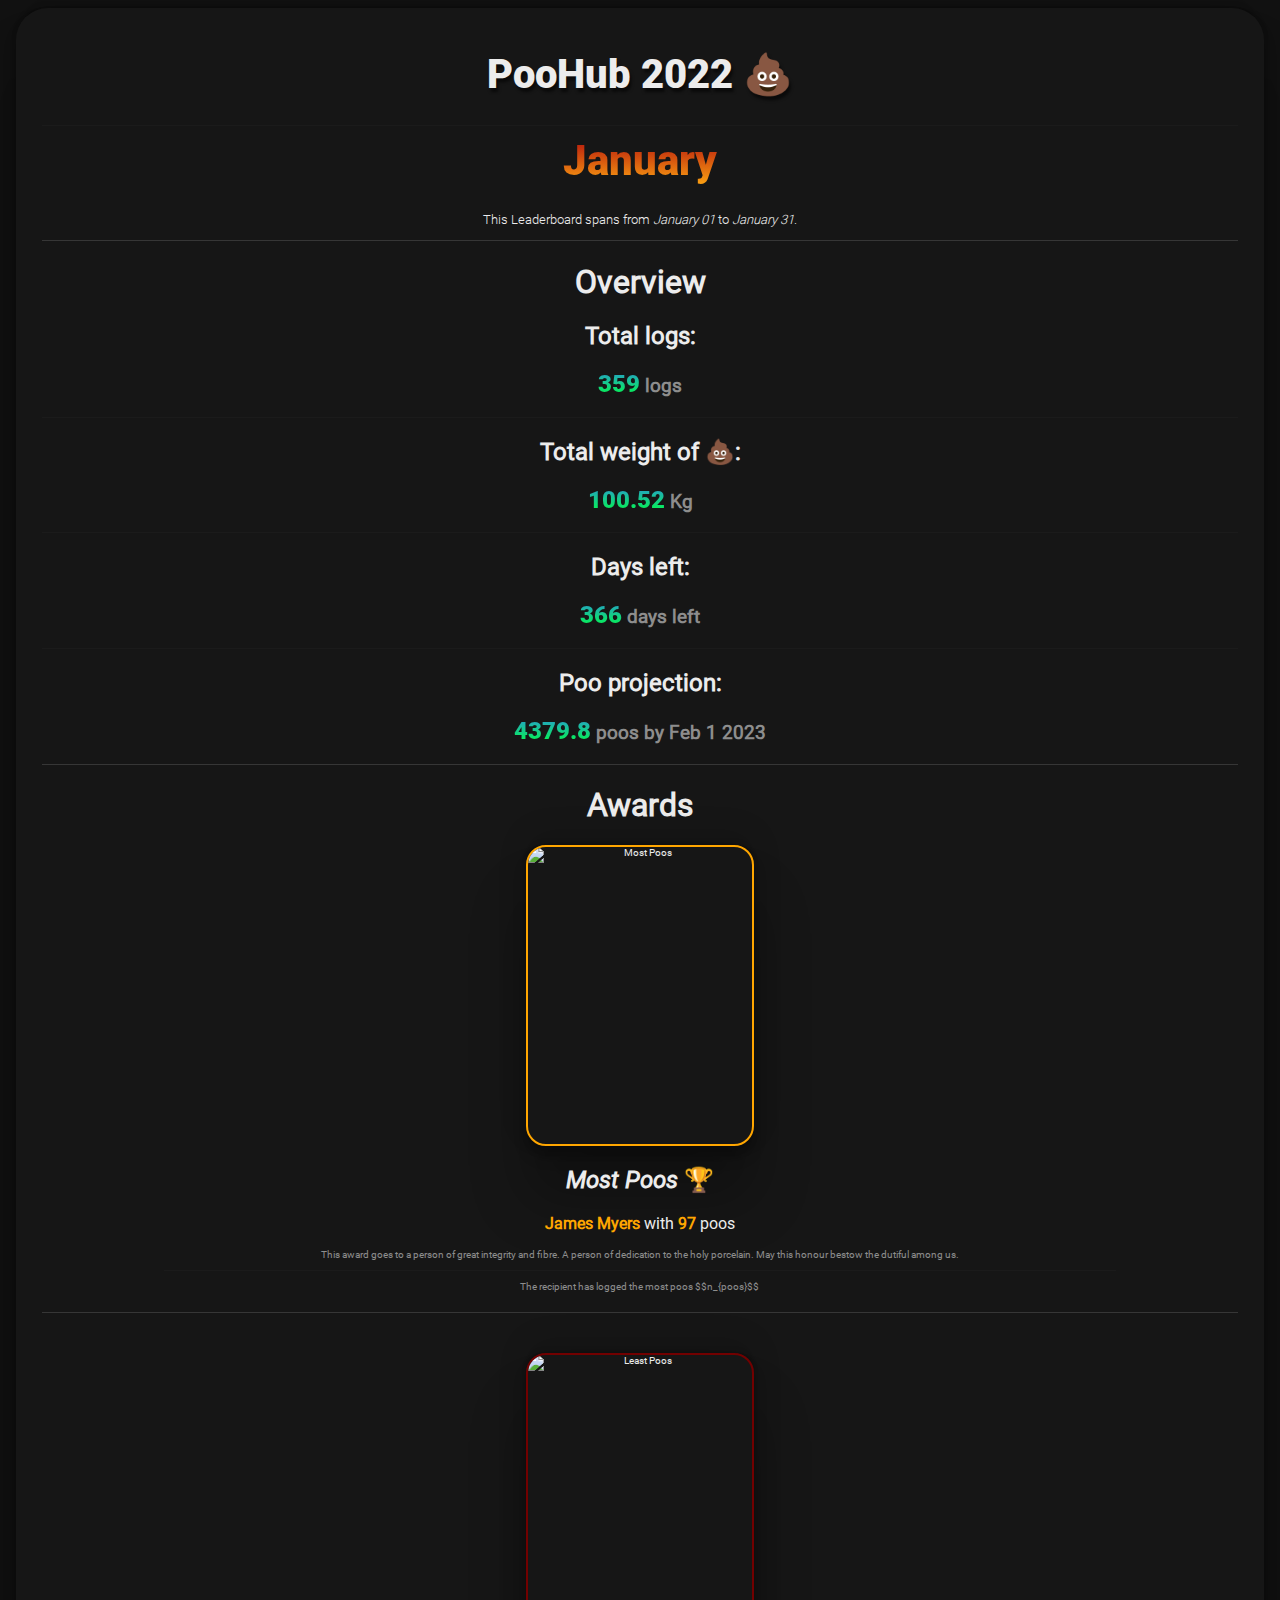
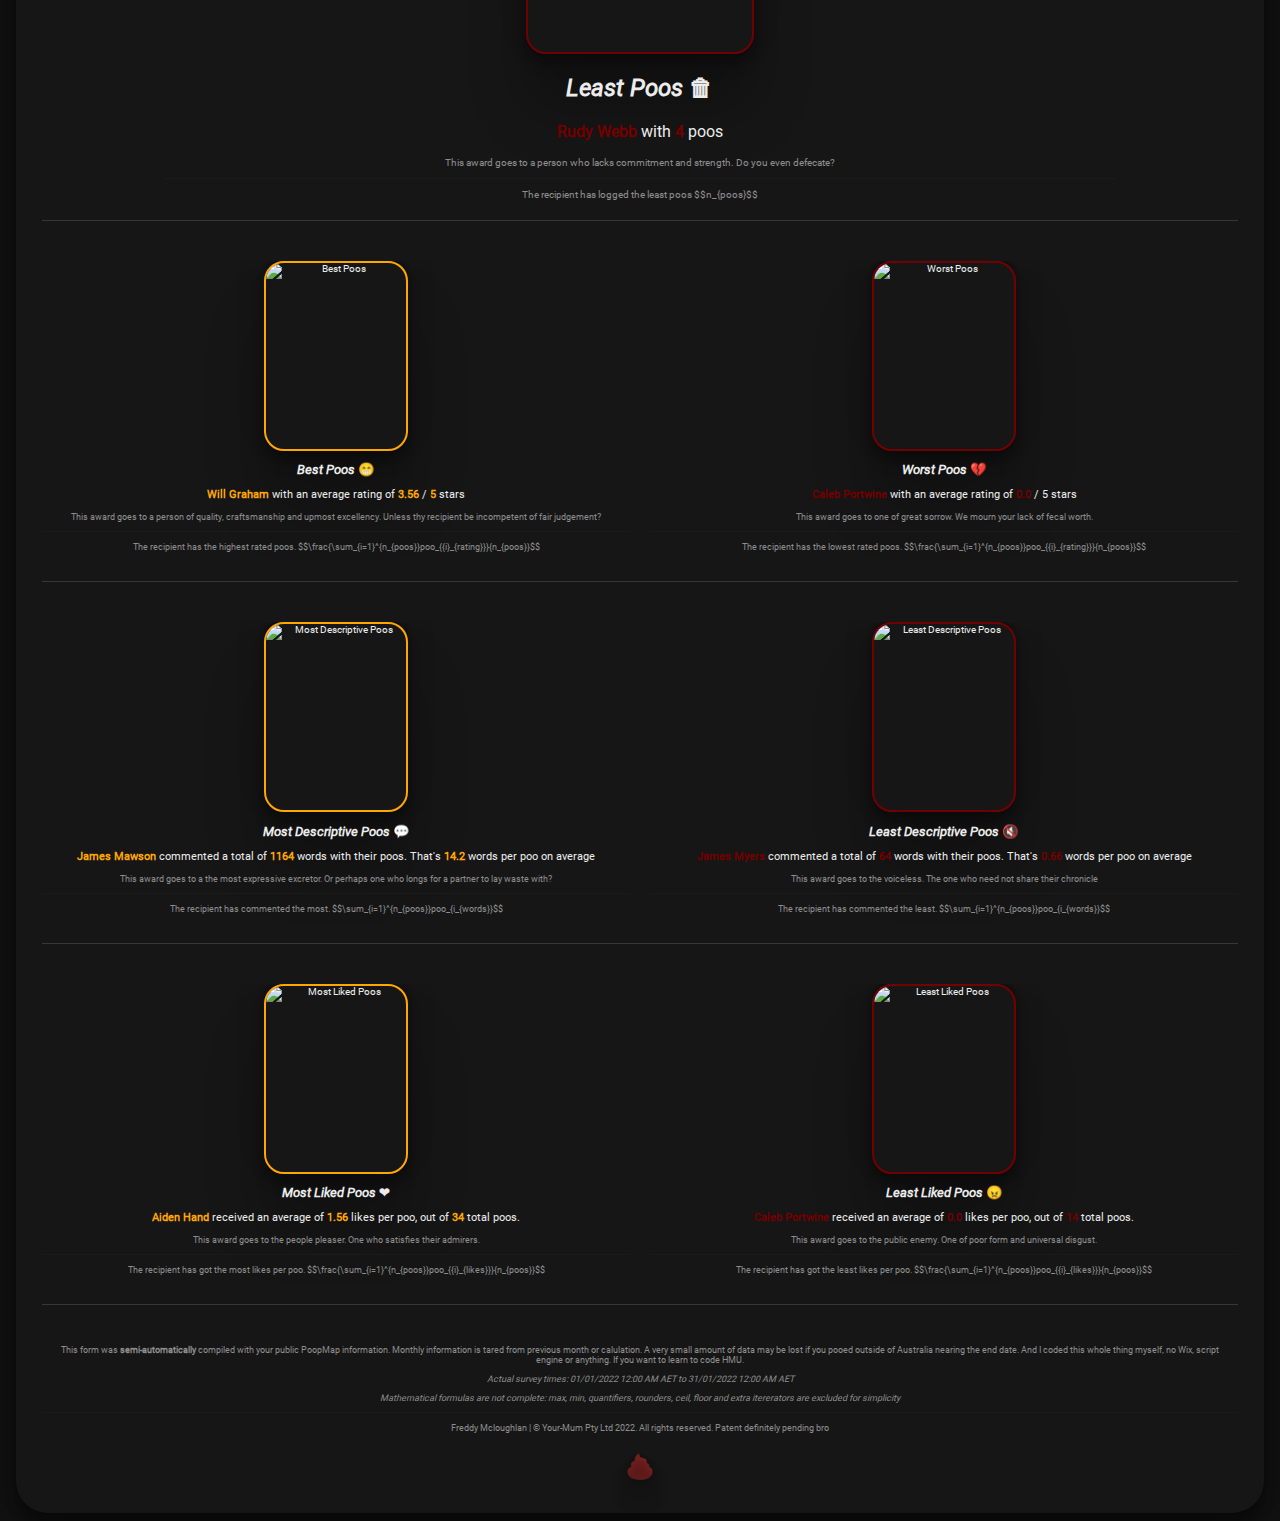
==== index.html @ 30474a69 "rename index" ====
<!DOCTYPE html>
<html lang="en">

<head>
    <meta charset="utf-8">
    <meta name="description" content="PooHub 2022 Leaderboard">
    <meta name="author" content="Freddy Mcloughlan">
    <meta name="viewport" content="width=device-width, initial-scale=1.0">


    <title>PooHub 2022 January</title>

    <!-- Load external CSS styles -->
    <link rel="stylesheet" href="style.css">
    <link rel="icon" type="image/x-icon" href="assets/favicon32x32.png">

    <!-- This fucker giving me performace errors in lighthouse -->
    <script type="text/javascript" async
        src="https://cdnjs.cloudflare.com/ajax/libs/mathjax/2.7.7/MathJax.js?config=TeX-MML-AM_CHTML">
        </script>

</head>

<body>

    <div class="main">
        <h1 class="title">PooHub 2022 💩</h1>
        <hr class="sep">
        <h1 class="month">January</h1>

        <p class="desc">
            This Leaderboard spans from <em>January 01</em> to <em>January 31</em>.
        </p>

        <hr class="marg">

        <div class="stat-overview">
            <h1 class="section-heading">Overview</h1>

            <h2>Total logs:</h2>
            <h3><strong>359</strong> logs</h3>
            <hr class="sep">

            <h2>Total weight of 💩:</h2>
            <h3><strong>100.52</strong> Kg</h3>
            <hr class="sep">

            <h2>Days left:</h2>
            <h3><strong>366</strong> days left</h3>
            <hr class="sep">

            <h2>Poo projection:</h2>
            <h3><strong>4379.8</strong> poos by Feb 1 2023</h3>

        </div>

        <hr class="marg">

        <!-- Most Poos -->
        <!-- TODO Add stats, projections and increase from last month -->

        <h1 class="section-heading">Awards</h1>

        <div class="row1">
            <div class="avatar1g">
                <img src=https://poopmap-uploads.poopmap.net/user/4572055/shrine_avatar/6b3061a2b610b96dd88d8caa331e670e.jpeg alt="Most Poos">
                <h2 class="avatar1subtitle-gold">Most Poos 🏆</h2>
                <p class="avatar1text"><strong>James Myers</strong> with <strong>97</strong> poos</p>
                <p class="avatar1desc">
                    This award goes to a person of great integrity and fibre.
                    A person of dedication to the holy porcelain. May this honour
                    bestow the dutiful among us.
                </p>
                <hr class="sep">
                <p class="avatar1desc">
                    The recipient has logged the most poos
                    $$n_{poos}$$
                </p>
            </div>
        </div>

        <hr class="mid">

        <!-- Least Poos -->

        <div class="row1">
            <div class="avatar1b">
                <img src=https://poopmap-uploads.poopmap.net/user/4609700/shrine_avatar/aff354e2daafdd597ba619deeeb7515d.jpeg alt="Least Poos">
                <h2>Least Poos 🗑</h2>
                <p class="avatar1text"><strong>Rudy Webb</strong> with <strong>4</strong> poos</p>
                <p class="avatar1desc">
                    This award goes to a person who lacks commitment and strength. Do you even defecate?
                </p>
                <hr class="sep">
                <p class="avatar1desc">
                    The recipient has logged the least poos
                    $$n_{poos}$$
                </p>
            </div>
        </div>

        <hr class="mid">

        <!-- Best & Worst Poos  -->

        <div class="row2">
            <div class="avatar2g">
                <img src=https://poopmap-uploads.poopmap.net/user/4618970/shrine_avatar/3c1652c70de9613f1930050139569514.jpeg alt="Best Poos">
                <h2 class="avatar2subtitle">Best Poos 😁</h2>
                <p class="avatar2text"><strong>Will Graham</strong> with an average rating of
                    <strong>3.56</strong> / <strong>5</strong> stars
                </p>
                <p class="avatar2desc">
                    This award goes to a person of quality, craftsmanship and upmost excellency.
                    Unless thy recipient be incompetent of fair judgement?
                </p>
                <hr class="sep">
                <p class="avatar2desc">
                    The recipient has the highest rated poos.
                    $$\frac{\sum_{i=1}^{n_{poos}}poo_{{i}_{rating}}}{n_{poos}}$$
                </p>
            </div>

            <div class="avatar2b">
                <img src=https://poopmap-uploads.poopmap.net/user/4599524/shrine_avatar/4f783187876df611f80bb9090c0acb18.jpeg alt="Worst Poos">
                <h2 class="avatar2subtitle">Worst Poos 💔</h2>
                <p class="avatar2text"><strong>Caleb Portwine</strong> with an average rating of
                    <strong>0.0</strong> / 5 stars
                </p>
                <p class="avatar2desc">
                    This award goes to one of great sorrow. We mourn your lack of fecal worth.
                </p>
                <hr class="sep">
                <p class="avatar2desc">
                    The recipient has the lowest rated poos.
                    $$\frac{\sum_{i=1}^{n_{poos}}poo_{{i}_{rating}}}{n_{poos}}$$
                </p>
            </div>
        </div>

        <hr class="mid">

        <!-- Most & Least descriptive Poos  -->

        <div class="row2">
            <div class="avatar2g">
                <img src=https://poopmap-uploads.poopmap.net/user/4571967/shrine_avatar/66170db0968865b6463c2d445f9eeddd.jpeg alt="Most Descriptive Poos">
                <h2 class="avatar2subtitle">Most Descriptive Poos 💬</h2>
                <p class="avatar2text"><strong>James Mawson</strong> commented a total of
                    <strong>1164</strong>
                    words with
                    their poos. That's <strong>14.2</strong> words per poo on average
                </p>
                <p class="avatar2desc">
                    This award goes to a the most expressive excretor.
                    Or perhaps one who longs for a partner to lay waste with?
                </p>
                <hr class="sep">
                <p class="avatar2desc">
                    The recipient has commented the most.
                    $$\sum_{i=1}^{n_{poos}}poo_{i_{words}}$$
                </p>
            </div>

            <div class="avatar2b">
                <img src=https://poopmap-uploads.poopmap.net/user/4572055/shrine_avatar/6b3061a2b610b96dd88d8caa331e670e.jpeg alt="Least Descriptive Poos">
                <h2 class="avatar2subtitle">Least Descriptive Poos 🔇</h2>
                <p class="avatar2text"><strong>James Myers</strong> commented a total of
                    <strong>64</strong>
                    words with
                    their poos. That's <strong>0.66</strong> words per poo on average
                </p>
                <p class="avatar2desc">
                    This award goes to the voiceless. The one who need not share their chronicle
                </p>
                <hr class="sep">
                <p class="avatar2desc">
                    The recipient has commented the least.
                    $$\sum_{i=1}^{n_{poos}}poo_{i_{words}}$$
                </p>
            </div>
        </div>

        <hr class="mid">

        <!-- Most & Least liked Poos  -->

        <div class="row2">
            <div class="avatar2g">
                <img src=https://poopmap-uploads.poopmap.net/user/4572076/shrine_avatar/44343f14e4ad24685e35764fc84ab098.jpeg alt="Most Liked Poos">
                <h2 class="avatar2subtitle">Most Liked Poos ❤</h2>
                <p class="avatar2text"><strong>Aiden Hand</strong> received an average of
                    <strong>1.56</strong>
                    likes per poo, out of <strong>34</strong> total poos.
                </p>
                <p class="avatar2desc">
                    This award goes to the people pleaser. One who satisfies their admirers.
                </p>
                <hr class="sep">
                <p class="avatar2desc">
                    The recipient has got the most likes per poo.
                    $$\frac{\sum_{i=1}^{n_{poos}}poo_{{i}_{likes}}}{n_{poos}}$$ </p>
            </div>

            <div class="avatar2b">
                <img src=https://poopmap-uploads.poopmap.net/user/4599524/shrine_avatar/4f783187876df611f80bb9090c0acb18.jpeg alt="Least Liked Poos">
                <h2 class="avatar2subtitle">Least Liked Poos 😠</h2>
                <p class="avatar2text"><strong>Caleb Portwine</strong> received an average of
                    <strong>0.0</strong>
                    likes per poo, out of <strong>14</strong> total poos.
                </p>
                <p class="avatar2desc">
                    This award goes to the public enemy. One of poor form and universal disgust.
                </p>
                <hr class="sep">
                <p class="avatar2desc">
                    The recipient has got the least likes per poo.
                    $$\frac{\sum_{i=1}^{n_{poos}}poo_{{i}_{likes}}}{n_{poos}}$$
                </p>
            </div>
        </div>

        <hr class="mid">

        <div class="footer">
            <p>
                This form was <strong>semi-automatically</strong> compiled with your public PoopMap
                information.
                Monthly information is tared from previous month or calulation.
                A very small amount of data may be lost if you pooed outside of Australia nearing the end date.
                And I coded this whole thing myself, no Wix, script engine or anything.
                If you want to learn to code HMU.
            </p>
            <p>
                <em>Actual survey times: 01/01/2022 12:00 AM AET to 31/01/2022 12:00 AM AET</em>
            </p>
            <p>
                <em>
                    Mathematical formulas are not complete:
                    max, min, quantifiers, rounders, ceil, floor and extra itererators are excluded
                    for simplicity
                </em>

            </p>
            <hr class="sep">
            <p>
                Freddy Mcloughlan | © Your-Mum Pty Ltd 2022. All rights reserved. Patent definitely pending bro
            </p>

            <h2 class="footerIcon">
                💩
            </h2>
        </div>

    </div>

    <!-- fuck you -->

</body>

</html>
---- style.css ----
/* Body */

/* Variables & base */

:root {
    --text-color: rgb(236, 236, 236);
    --grey-text-color: #8d8d8d;
    --red-color: rgb(114, 0, 0);
    --gold-color: rgb(255, 166, 0);
}

/* Fonts */
@font-face {
    font-family: "Roboto-Black";
    src: url("fonts/Roboto-Black.ttf") format("truetype");
    font-display: swap;
}

@font-face {
    font-family: "Roboto-Regular";
    src: url("fonts/Roboto-Regular.ttf") format("truetype");
    font-display: swap;
}

@font-face {
    font-family: "Roboto-Italic";
    src: url("fonts/Roboto-Italic.ttf") format("truetype");
    font-display: swap;
}

@font-face {
    font-family: "Roboto-Light";
    src: url("fonts/Roboto-Light.ttf") format("truetype");
    font-display: swap;
}

/* Body */

body {
    background-color: rgb(18, 18, 18);
}

/* Divs */

div.main {
    background-color: rgb(22, 22, 22);
    box-shadow: rgba(0, 0, 0, 0.25) 0px 54px 55px, rgba(0, 0, 0, 0.12) 0px -12px 30px, rgba(0, 0, 0, 0.12) 0px 4px 6px, rgba(0, 0, 0, 0.17) 0px 12px 13px, rgba(0, 0, 0, 0.09) 0px -3px 5px;
    padding: 1rem;
    padding-bottom: 2rem;
    border: 2rem;
    margin: 0.5rem;
    border-radius: 2rem;
    /* Overflow to make sure floating divs are contained */
    overflow: hidden
}

div.row1 {
    border-radius: 1rem;
}

div.row2 {
    border-radius: 1rem;
    overflow: hidden
}

div.row3 {
    /* This will have to be in the form of a "because" symbol */
    border-radius: 1rem;
}

div.star1 {
    position: absolute;
}

div.stat-overview {
    text-align: center;
}

div.avatar1g {
    width: 80%;
    margin: 0 auto;
    position: relative;
    text-align: center;
}

div.avatar1b {
    width: 80%;
    margin: 0 auto;
    position: relative;
    text-align: center;
}

div.avatar2g {
    width: 50%;
    margin: 0 auto;
    position: relative;
    text-align: center;
    float: left;
}

div.avatar2b {
    width: 50%;
    margin: 0 auto;
    position: relative;
    text-align: center;
    float: left;
}

/* Headings */

h1.title,h1.month {
    font-family: Roboto-Black;
    color: var(--text-color);
    text-align: center;
}

h1.title {
    font-size: 2.5rem;
    text-shadow: 2px 4px 3px rgba(0, 0, 0, 0.548);
}

h1.month {
    margin-top: 0%;
    font-weight: bold;
    font-size: 2.6rem;
    background: -webkit-linear-gradient(rgb(177, 12, 12), rgb(251, 162, 18));
    -webkit-background-clip: text;
    -webkit-text-fill-color: transparent;
    background-clip: text;
}

div.stat-overview h1,h2,h3 {
    color: var(--text-color);
    font-family: Roboto-Regular;
}

div.stat-overview h3 {
    color: var(--grey-text-color);
}

h1.section-heading {
    font-size: 2rem;
    color: var(--text-color);
    font-family: Roboto-Regular;
    text-align: center;
}

div.avatar1g h2 {
    font-family: Roboto-Italic;
    color: var(--text-color);
    animation: neon-gold 2s ease infinite;
    -moz-animation: neon-gold 2s ease infinite;
    -webkit-animation: neon-gold 2s ease infinite;
}

div.avatar1b h2 {
    font-family: Roboto-Italic;
    color: var(--text-color);
    animation: neon-red 2s ease infinite;
    -moz-animation: neon-red 2s ease infinite;
    -webkit-animation: neon-red 2s ease infinite;
}

h2.avatar2subtitle {
    font-family: Roboto-Italic;
    color: var(--text-color);
    font-size: smaller;
}

h2.footerIcon {
    font-family: Roboto-Black;
    text-align: center;
    margin-bottom: 0%;
    background: -webkit-linear-gradient(45deg, rgba(0,0,0,1) 0%, rgba(252,75,69,1) 100%);
    -webkit-background-clip: text;
    background-clip: text;
    -webkit-text-fill-color: transparent;
    text-shadow: rgba(0, 0, 0, 0.07) 0px 1px 2px, rgba(0, 0, 0, 0.07) 0px 2px 4px, rgba(0, 0, 0, 0.07) 0px 4px 8px, rgba(0, 0, 0, 0.07) 0px 8px 16px, rgba(0, 0, 0, 0.07) 0px 16px 32px, rgba(0, 0, 0, 0.07) 0px 32px 64px;
}

/* Text (p) */

p {
    font-family: Roboto-Regular;
    color: var(--text-color);
}

p.desc {
    text-align: center;
    font-family: Roboto-Light;
    font-size: small;
}

p.avatar1text {
    text-align: center;
}

p.avatar2text {
    text-align: center;
    font-size: 70%;
    padding-left: 5px;
    padding-right: 5px;
}

p.avatar1desc {
    padding-left: 5px;
    padding-right: 5px;
    font-size: x-small;
    color: var(--grey-text-color);
}

p.avatar2desc {
    padding-left: 10px;
    padding-right: 10px;
    font-size: xx-small;
    color: var(--grey-text-color);
}

div.footer p {
    padding-left: 1rem;
    padding-right: 1rem;
    color: var(--grey-text-color);
    font-size: xx-small;
    text-align: center;
}

/* Images */

img {
    /* To beutify src error text */
    color: var(--text-color);
    font-family: Roboto-Regular;
    text-align: center;
    font-size: x-small;
}

img.roll-shadow {
    filter: drop-shadow(7px 7px 7px #131313);
    -webkit-filter: drop-shadow(7px 7px 7px #131313);
    display: block;
    margin-left: auto;
    margin-right: auto;
    width: 50%;
    padding: 100px;
}

div.avatar1b img {
    border: 2px solid var(--red-color);
    box-shadow: rgba(0, 0, 0, 0.25) 0px 54px 55px, rgba(0, 0, 0, 0.12) 0px -12px 30px, rgba(0, 0, 0, 0.12) 0px 4px 6px, rgba(0, 0, 0, 0.17) 0px 12px 13px, rgba(0, 0, 0, 0.09) 0px -3px 5px;
    border-radius: 20px;
    display: block;
    margin-left: auto;
    margin-right: auto;
    /* width 80% */
    width: 224px;
    height: 297px;
}

div.avatar1g img {
    border: 2px solid var(--gold-color);
    box-shadow: rgba(0, 0, 0, 0.25) 0px 54px 55px, rgba(0, 0, 0, 0.12) 0px -12px 30px, rgba(0, 0, 0, 0.12) 0px 4px 6px, rgba(0, 0, 0, 0.17) 0px 12px 13px, rgba(0, 0, 0, 0.09) 0px -3px 5px;
    border-radius: 20px;
    display: block;
    margin-left: auto;
    margin-right: auto;
    /* width 80%; */
    width: 224px;
    height: 297px;
}


div.avatar2b img {
    box-shadow: rgba(0, 0, 0, 0.25) 0px 54px 55px, rgba(0, 0, 0, 0.12) 0px -12px 30px, rgba(0, 0, 0, 0.12) 0px 4px 6px, rgba(0, 0, 0, 0.17) 0px 12px 13px, rgba(0, 0, 0, 0.09) 0px -3px 5px;
    border-radius: 20px;
    display: block;
    margin-left: auto;
    margin-right: auto;
    /* width 80% */
    width: 140px;
    height: 186px;
    border: 2px solid var(--red-color);
}

div.avatar2g img {
    box-shadow: rgba(0, 0, 0, 0.25) 0px 54px 55px, rgba(0, 0, 0, 0.12) 0px -12px 30px, rgba(0, 0, 0, 0.12) 0px 4px 6px, rgba(0, 0, 0, 0.17) 0px 12px 13px, rgba(0, 0, 0, 0.09) 0px -3px 5px;
    border-radius: 20px;
    display: block;
    margin-left: auto;
    margin-right: auto;
    /* width 80% */
    width: 140px;
    height: 186px;
    border: 2px solid var(--gold-color);
}

/* Other */

hr {
    margin-bottom: 40px;
    margin-left: 10px;
    margin-right: 10px;
    border: none;
    height: 1px;
    color: rgb(54, 54, 54); /* old IE */
    background-color: rgb(54, 54, 54); /* Modern Browsers */
    clear: both; /* This fixes weird dissapearing bug */
}

hr.marg {
    margin-bottom: 0px;
}

hr.mid {
    margin-top: 20px;
}

hr.sep {
    background-color: #1b1b1b;
    margin-bottom: 10px;
}

div.stat-overview strong {
    font-family: Roboto-Black;
    font-size: 1.5rem;
    color: var(--text-color);
    background: -webkit-linear-gradient(rgb(40, 154, 207), rgb(0, 255, 64));
    -webkit-background-clip: text;
    -webkit-text-fill-color: transparent;
    background-clip: text;
}

div.avatar1b strong {
    color: var(--red-color)
}

div.avatar1g strong {
    color: var(--gold-color)
}

div.avatar2b strong {
    color: var(--red-color)
    
}

div.avatar2g strong {
    color: var(--gold-color)
}

strong.bold {
    color: var(--text-color);
}

/* Keyframes */

@keyframes neon-gold {
    /* https://codepen.io/Trinca/pen/NAvpWa */
    0%,
    100% {
      text-shadow: 0 0 1vw #FA1C16, 0 0 3vw #FA1C16, 0 0 10vw #FA1C16, 0 0 10vw #FA1C16, 0 0 .4vw #FED128, .5vw .5vw .1vw #806914;
      color: #fbc500;
    }
    50% {
      text-shadow: 0 0 .5vw #800E0B, 0 0 1.5vw #800E0B, 0 0 5vw #800E0B, 0 0 5vw #800E0B, 0 0 .2vw #800E0B, .5vw .5vw .1vw #40340A;
      color: #ee9910;
    }
  }

  @keyframes neon-red {
    /* https://codepen.io/Trinca/pen/NAvpWa */
    0%,
    100% {
      text-shadow: 0 0 1vw #750400, 0 0 3vw #FA1C16, 0 0 10vw #FA1C16, 0 0 10vw #FA1C16, 0 0 .4vw #FED128, .5vw .5vw .1vw #806914;
      color: #fb0000;
    }
    50% {
      text-shadow: 0 0 .5vw #500300, 0 0 1.5vw #800E0B, 0 0 5vw #800E0B, 0 0 5vw #800E0B, 0 0 .2vw #800E0B, .5vw .5vw .1vw #40340A;
      color: #ff0000;
    }
  }
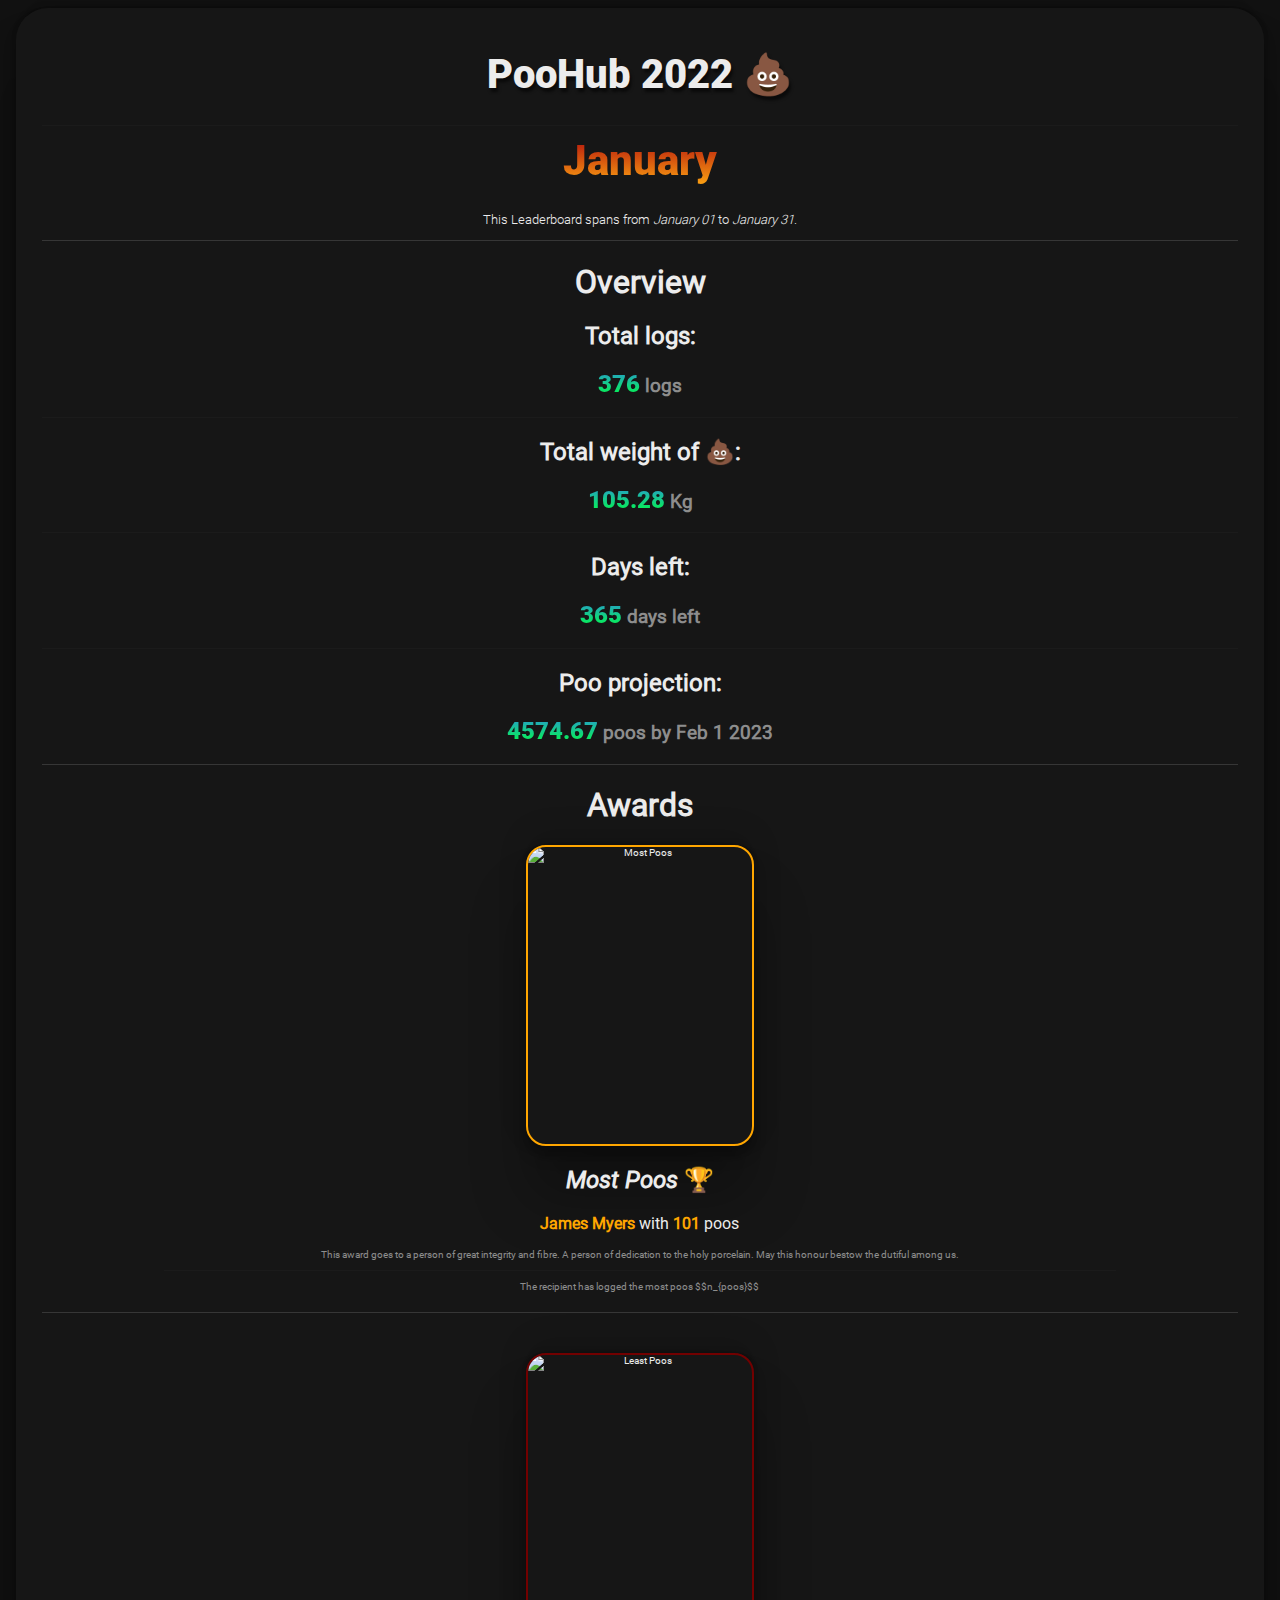
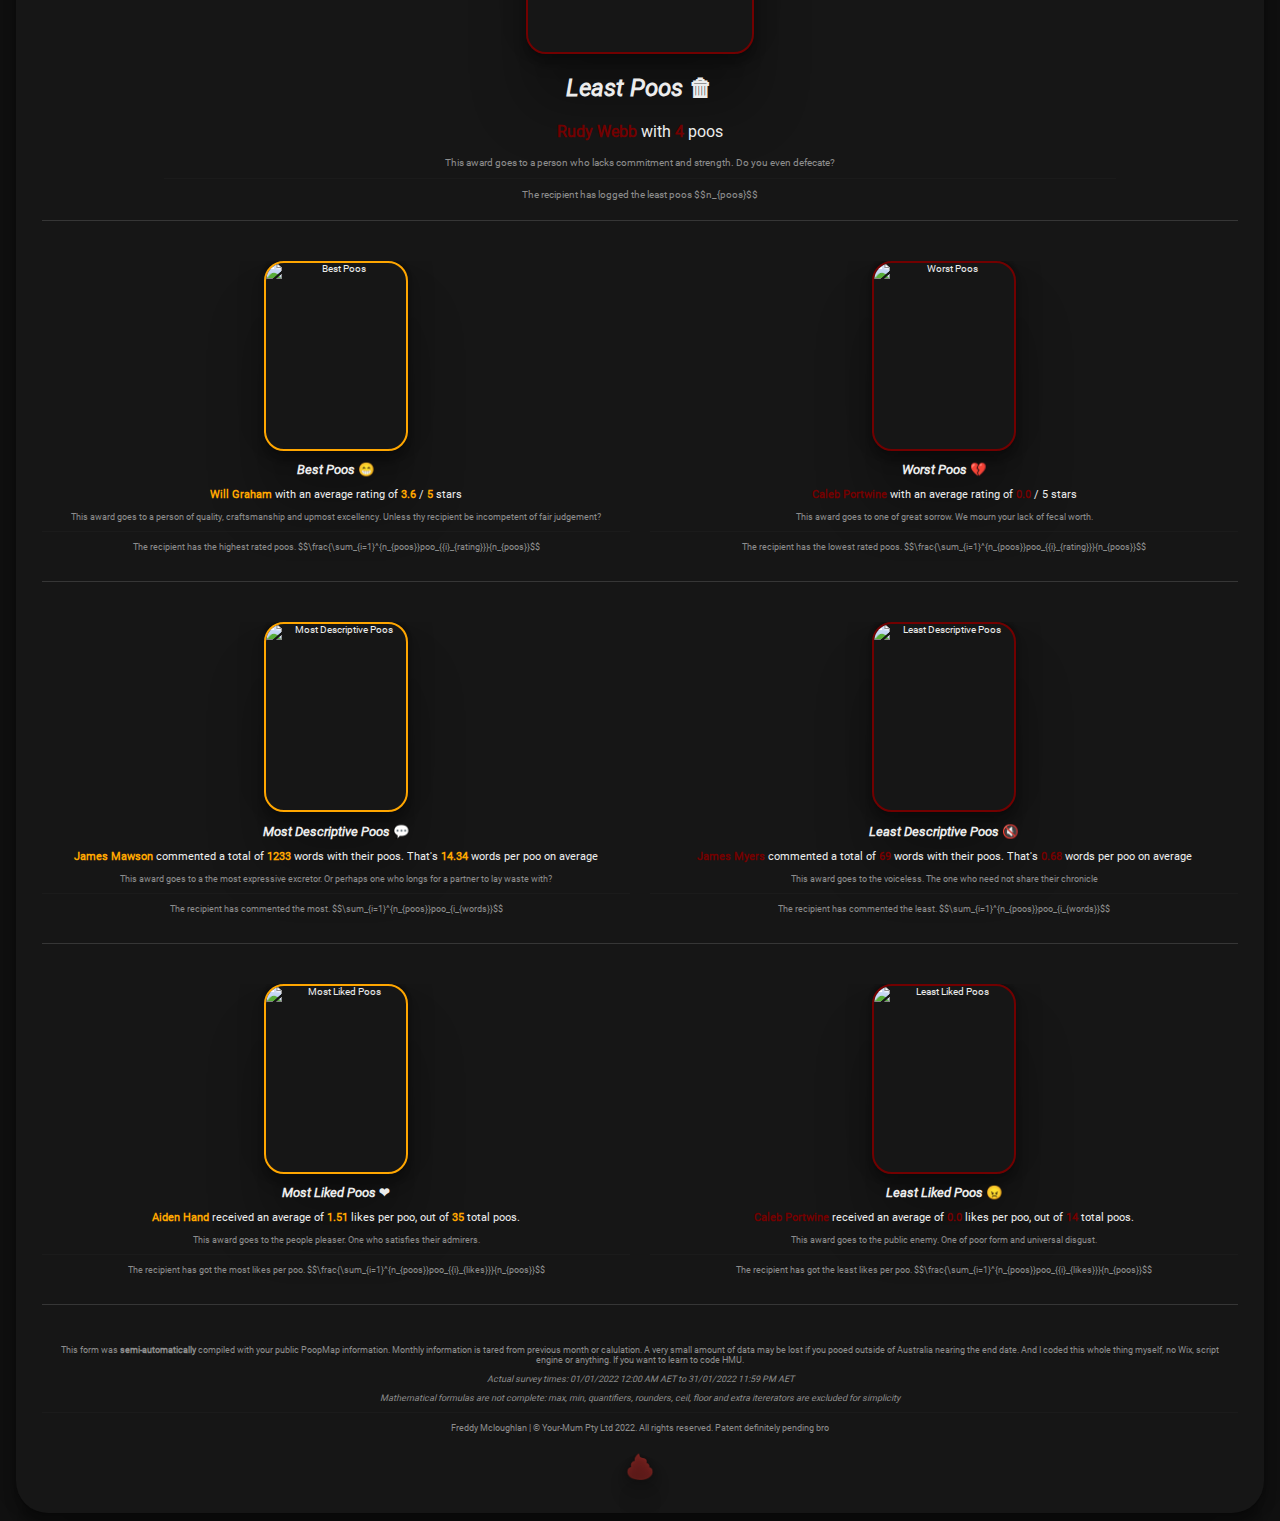
==== commit ce674e65: "January" ====
--- a/index.html
+++ b/index.html
@@ -38,19 +38,19 @@
             <h1 class="section-heading">Overview</h1>
 
             <h2>Total logs:</h2>
-            <h3><strong>359</strong> logs</h3>
+            <h3><strong>376</strong> logs</h3>
             <hr class="sep">
 
             <h2>Total weight of 💩:</h2>
-            <h3><strong>100.52</strong> Kg</h3>
+            <h3><strong>105.28</strong> Kg</h3>
             <hr class="sep">
 
             <h2>Days left:</h2>
-            <h3><strong>366</strong> days left</h3>
+            <h3><strong>365</strong> days left</h3>
             <hr class="sep">
 
             <h2>Poo projection:</h2>
-            <h3><strong>4379.8</strong> poos by Feb 1 2023</h3>
+            <h3><strong>4574.67</strong> poos by Feb 1 2023</h3>
 
         </div>
 
@@ -65,7 +65,7 @@
             <div class="avatar1g">
                 <img src=https://poopmap-uploads.poopmap.net/user/4572055/shrine_avatar/6b3061a2b610b96dd88d8caa331e670e.jpeg alt="Most Poos">
                 <h2 class="avatar1subtitle-gold">Most Poos 🏆</h2>
-                <p class="avatar1text"><strong>James Myers</strong> with <strong>97</strong> poos</p>
+                <p class="avatar1text"><strong>James Myers</strong> with <strong>101</strong> poos</p>
                 <p class="avatar1desc">
                     This award goes to a person of great integrity and fibre.
                     A person of dedication to the holy porcelain. May this honour
@@ -108,7 +108,7 @@
                 <img src=https://poopmap-uploads.poopmap.net/user/4618970/shrine_avatar/3c1652c70de9613f1930050139569514.jpeg alt="Best Poos">
                 <h2 class="avatar2subtitle">Best Poos 😁</h2>
                 <p class="avatar2text"><strong>Will Graham</strong> with an average rating of
-                    <strong>3.56</strong> / <strong>5</strong> stars
+                    <strong>3.6</strong> / <strong>5</strong> stars
                 </p>
                 <p class="avatar2desc">
                     This award goes to a person of quality, craftsmanship and upmost excellency.
@@ -147,9 +147,9 @@
                 <img src=https://poopmap-uploads.poopmap.net/user/4571967/shrine_avatar/66170db0968865b6463c2d445f9eeddd.jpeg alt="Most Descriptive Poos">
                 <h2 class="avatar2subtitle">Most Descriptive Poos 💬</h2>
                 <p class="avatar2text"><strong>James Mawson</strong> commented a total of
-                    <strong>1164</strong>
+                    <strong>1233</strong>
                     words with
-                    their poos. That's <strong>14.2</strong> words per poo on average
+                    their poos. That's <strong>14.34</strong> words per poo on average
                 </p>
                 <p class="avatar2desc">
                     This award goes to a the most expressive excretor.
@@ -166,9 +166,9 @@
                 <img src=https://poopmap-uploads.poopmap.net/user/4572055/shrine_avatar/6b3061a2b610b96dd88d8caa331e670e.jpeg alt="Least Descriptive Poos">
                 <h2 class="avatar2subtitle">Least Descriptive Poos 🔇</h2>
                 <p class="avatar2text"><strong>James Myers</strong> commented a total of
-                    <strong>64</strong>
+                    <strong>69</strong>
                     words with
-                    their poos. That's <strong>0.66</strong> words per poo on average
+                    their poos. That's <strong>0.68</strong> words per poo on average
                 </p>
                 <p class="avatar2desc">
                     This award goes to the voiceless. The one who need not share their chronicle
@@ -190,8 +190,8 @@
                 <img src=https://poopmap-uploads.poopmap.net/user/4572076/shrine_avatar/44343f14e4ad24685e35764fc84ab098.jpeg alt="Most Liked Poos">
                 <h2 class="avatar2subtitle">Most Liked Poos ❤</h2>
                 <p class="avatar2text"><strong>Aiden Hand</strong> received an average of
-                    <strong>1.56</strong>
-                    likes per poo, out of <strong>34</strong> total poos.
+                    <strong>1.51</strong>
+                    likes per poo, out of <strong>35</strong> total poos.
                 </p>
                 <p class="avatar2desc">
                     This award goes to the people pleaser. One who satisfies their admirers.
@@ -232,7 +232,7 @@
                 If you want to learn to code HMU.
             </p>
             <p>
-                <em>Actual survey times: 01/01/2022 12:00 AM AET to 31/01/2022 12:00 AM AET</em>
+                <em>Actual survey times: 01/01/2022 12:00 AM AET to 31/01/2022 11:59 PM AET</em>
             </p>
             <p>
                 <em>
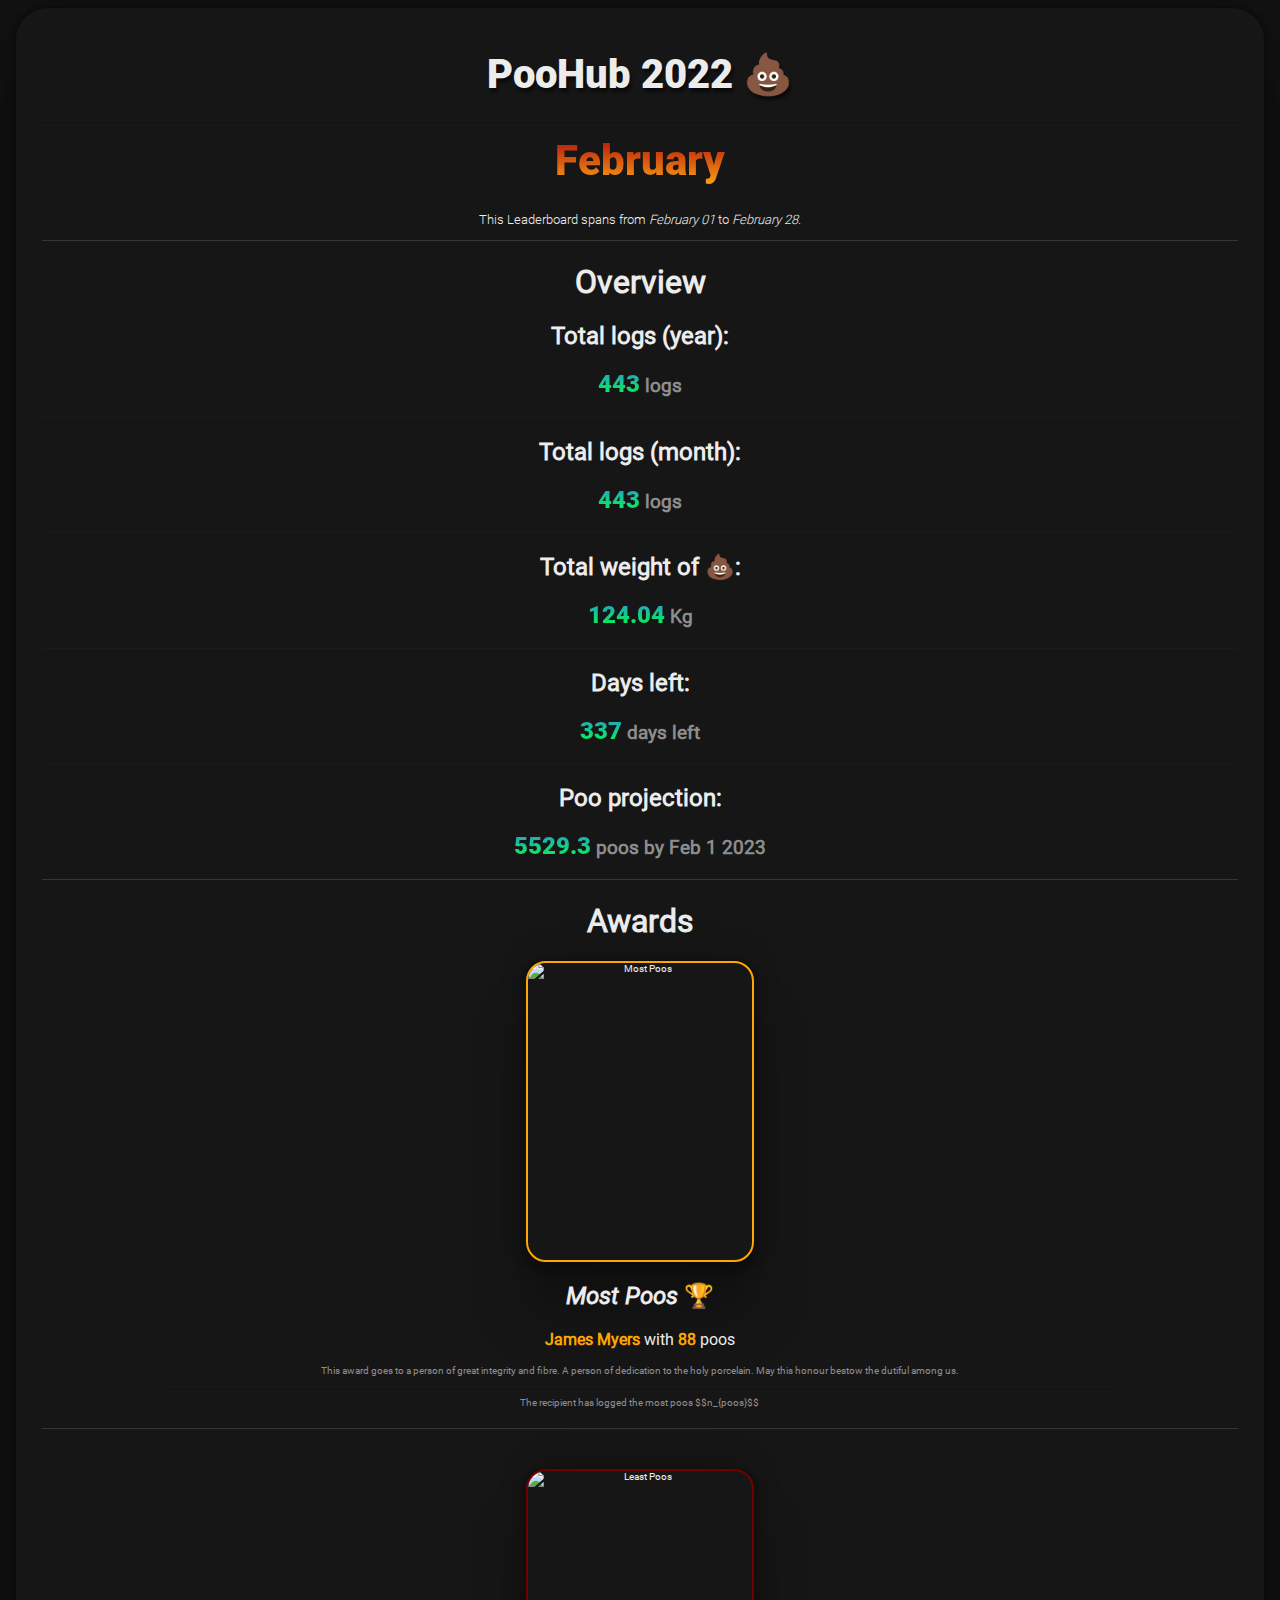
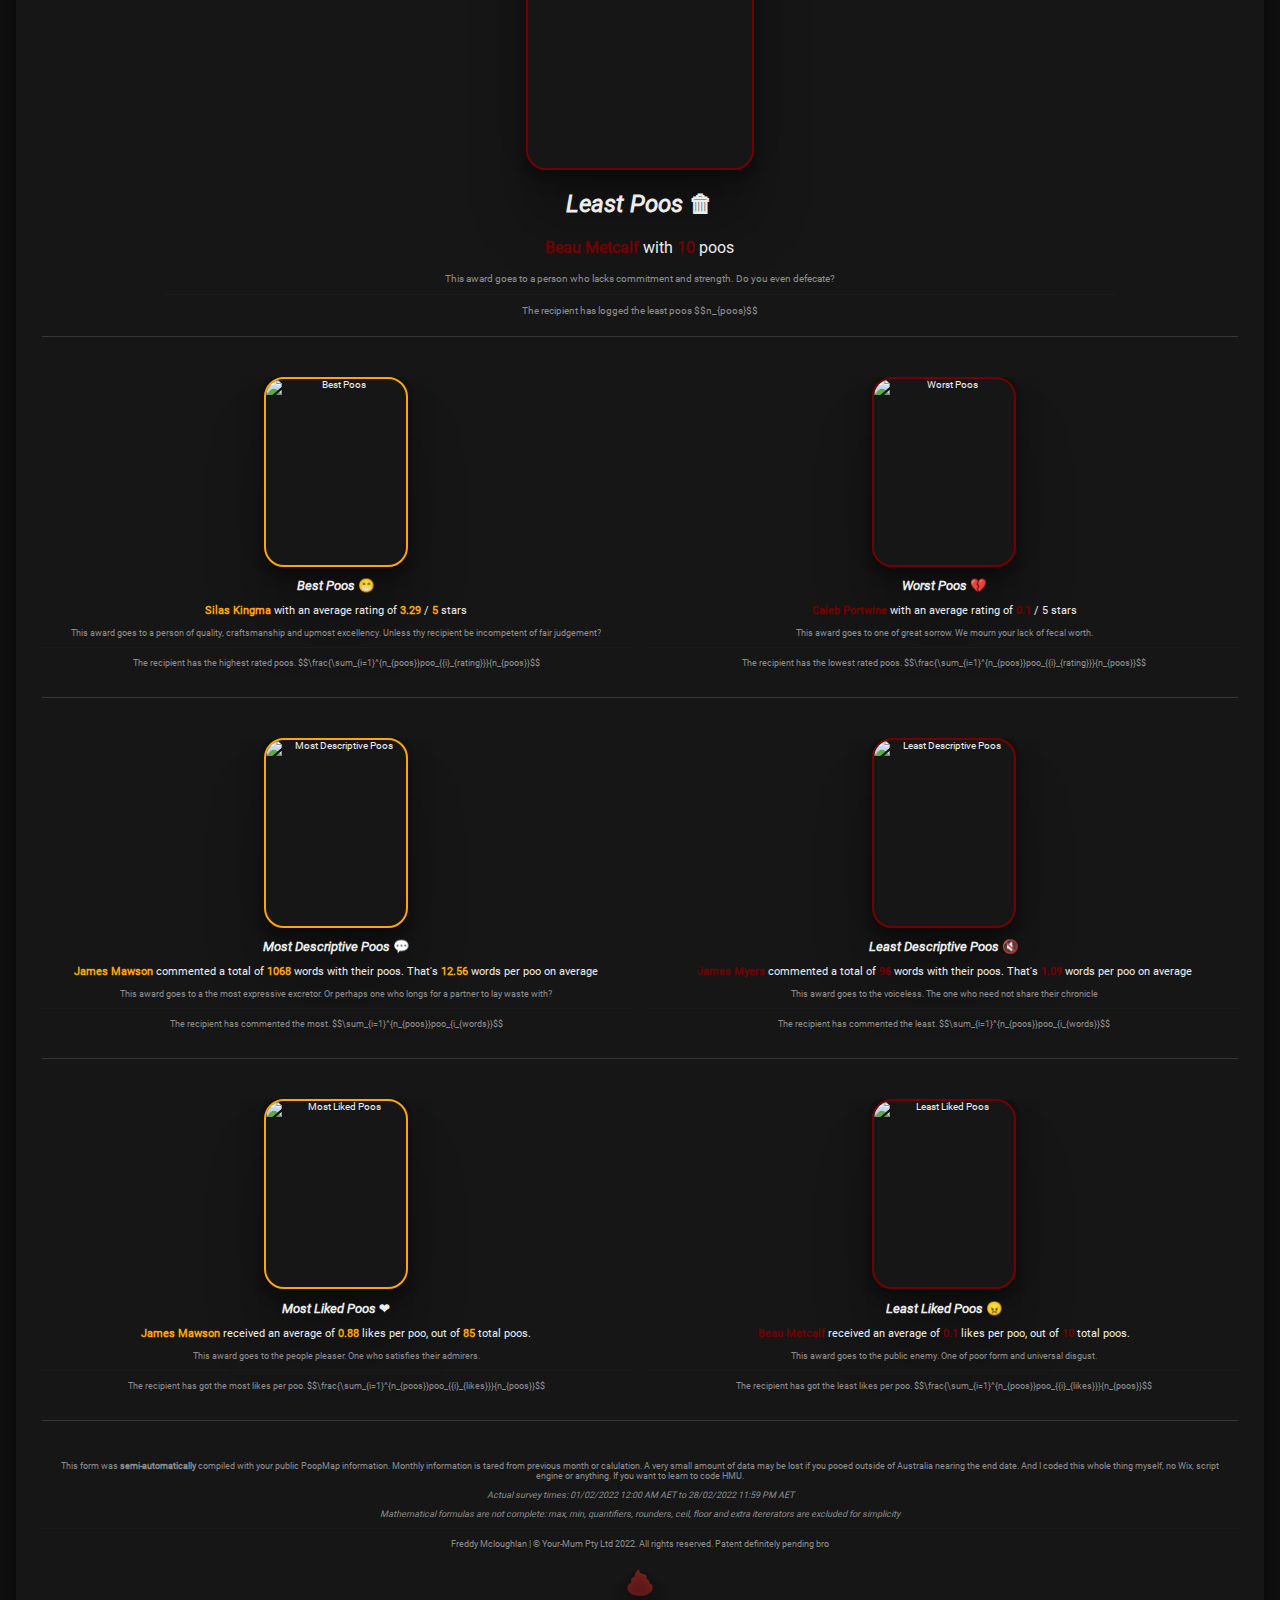
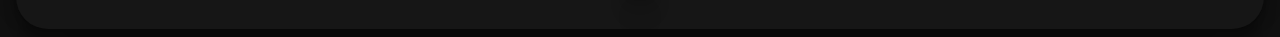
==== commit 8a6b40c8: "Fixed from UTC issue" ====
--- a/index.html
+++ b/index.html
@@ -8,7 +8,7 @@
     <meta name="viewport" content="width=device-width, initial-scale=1.0">
 
 
-    <title>PooHub 2022 January</title>
+    <title>PooHub 2022 February</title>
 
     <!-- Load external CSS styles -->
     <link rel="stylesheet" href="style.css">
@@ -18,7 +18,43 @@
     <script type="text/javascript" async
         src="https://cdnjs.cloudflare.com/ajax/libs/mathjax/2.7.7/MathJax.js?config=TeX-MML-AM_CHTML">
         </script>
-
+    <script type="text/javascript" src="https://www.gstatic.com/charts/loader.js"></script>
+    <script type="text/javascript">
+        google.charts.load('current', { 'packages': ['corechart'] });
+        google.charts.setOnLoadCallback(drawChart);
+
+        function drawChart() {
+
+            var data = google.visualization.arrayToDataTable([['Task', 'Total Shits'], ['James Myers', 88], ['James Mawson', 85], ['Will Graham', 57], ['Dylan Scoble', 52], ['Silas Kingma', 52], ['Caleb Portwine', 49], ['Freddy Mcloughlan', 34], ['Ethan Martin', 16], ['Beau Metcalf', 10]]);
+
+            var options = {
+                // colors: [
+                //     "#10D679",
+                //     "#12D078",
+                //     "#13C977",
+                //     "#15BB75",
+                //     "#17AD73",
+                //     "#199F71",
+                //     "#1D846D",
+                //     "#1F766B",
+                //     "#206F6A",
+                //     "#216869",
+                // ],
+                backgroundColor: "#161616",
+                pieSliceBorderColor: "#ececec",
+                chartArea: { width: "110%", height: "110%" },
+                legend: {
+                    position: 'labeled',
+                    textStyle: { color: "#ececec", fontSize: 5 }
+                }
+
+            };
+
+            var chart = new google.visualization.PieChart(document.getElementById('piechart'));
+
+            chart.draw(data, options);
+        }
+    </script>
 </head>
 
 <body>
@@ -26,10 +62,10 @@
     <div class="main">
         <h1 class="title">PooHub 2022 💩</h1>
         <hr class="sep">
-        <h1 class="month">January</h1>
+        <h1 class="month">February</h1>
 
         <p class="desc">
-            This Leaderboard spans from <em>January 01</em> to <em>January 31</em>.
+            This Leaderboard spans from <em>February 01</em> to <em>February 28</em>.
         </p>
 
         <hr class="marg">
@@ -37,20 +73,27 @@
         <div class="stat-overview">
             <h1 class="section-heading">Overview</h1>
 
-            <h2>Total logs:</h2>
-            <h3><strong>376</strong> logs</h3>
+            <div id="piechart"></div>
+
+
+            <h2>Total logs (year):</h2>
+            <h3><strong>443</strong> logs</h3>
+            <hr class="sep">
+
+            <h2>Total logs (month):</h2>
+            <h3><strong>443</strong> logs</h3>
             <hr class="sep">
 
             <h2>Total weight of 💩:</h2>
-            <h3><strong>105.28</strong> Kg</h3>
+            <h3><strong>124.04</strong> Kg</h3>
             <hr class="sep">
 
             <h2>Days left:</h2>
-            <h3><strong>365</strong> days left</h3>
+            <h3><strong>337</strong> days left</h3>
             <hr class="sep">
 
             <h2>Poo projection:</h2>
-            <h3><strong>4574.67</strong> poos by Feb 1 2023</h3>
+            <h3><strong>5529.3</strong> poos by Feb 1 2023</h3>
 
         </div>
 
@@ -63,9 +106,10 @@
 
         <div class="row1">
             <div class="avatar1g">
-                <img src=https://poopmap-uploads.poopmap.net/user/4572055/shrine_avatar/6b3061a2b610b96dd88d8caa331e670e.jpeg alt="Most Poos">
+                <img src=https://poopmap-uploads.poopmap.net/user/4572055/shrine_avatar/6b3061a2b610b96dd88d8caa331e670e.jpeg
+                    alt="Most Poos">
                 <h2 class="avatar1subtitle-gold">Most Poos 🏆</h2>
-                <p class="avatar1text"><strong>James Myers</strong> with <strong>101</strong> poos</p>
+                <p class="avatar1text"><strong>James Myers</strong> with <strong>88</strong> poos</p>
                 <p class="avatar1desc">
                     This award goes to a person of great integrity and fibre.
                     A person of dedication to the holy porcelain. May this honour
@@ -85,9 +129,9 @@
 
         <div class="row1">
             <div class="avatar1b">
-                <img src=https://poopmap-uploads.poopmap.net/user/4609700/shrine_avatar/aff354e2daafdd597ba619deeeb7515d.jpeg alt="Least Poos">
+                <img src=https://baconmockup.com/385/512/ alt="Least Poos">
                 <h2>Least Poos 🗑</h2>
-                <p class="avatar1text"><strong>Rudy Webb</strong> with <strong>4</strong> poos</p>
+                <p class="avatar1text"><strong>Beau Metcalf</strong> with <strong>10</strong> poos</p>
                 <p class="avatar1desc">
                     This award goes to a person who lacks commitment and strength. Do you even defecate?
                 </p>
@@ -105,10 +149,11 @@
 
         <div class="row2">
             <div class="avatar2g">
-                <img src=https://poopmap-uploads.poopmap.net/user/4618970/shrine_avatar/3c1652c70de9613f1930050139569514.jpeg alt="Best Poos">
+                <img src=https://poopmap-uploads.poopmap.net/user/4577187/shrine_avatar/ab3dd27abc231497dffc2adc635aeb8c.jpeg
+                    alt="Best Poos">
                 <h2 class="avatar2subtitle">Best Poos 😁</h2>
-                <p class="avatar2text"><strong>Will Graham</strong> with an average rating of
-                    <strong>3.6</strong> / <strong>5</strong> stars
+                <p class="avatar2text"><strong>Silas Kingma</strong> with an average rating of
+                    <strong>3.29</strong> / <strong>5</strong> stars
                 </p>
                 <p class="avatar2desc">
                     This award goes to a person of quality, craftsmanship and upmost excellency.
@@ -122,10 +167,11 @@
             </div>
 
             <div class="avatar2b">
-                <img src=https://poopmap-uploads.poopmap.net/user/4599524/shrine_avatar/4f783187876df611f80bb9090c0acb18.jpeg alt="Worst Poos">
+                <img src="https://poopmap-uploads.poopmap.net/user/4599524/shrine_avatar/06246a0c961f63142ef0d99ff4fd1cf1.jpeg"
+                    alt="Worst Poos">
                 <h2 class="avatar2subtitle">Worst Poos 💔</h2>
                 <p class="avatar2text"><strong>Caleb Portwine</strong> with an average rating of
-                    <strong>0.0</strong> / 5 stars
+                    <strong>0.1</strong> / 5 stars
                 </p>
                 <p class="avatar2desc">
                     This award goes to one of great sorrow. We mourn your lack of fecal worth.
@@ -144,12 +190,13 @@
 
         <div class="row2">
             <div class="avatar2g">
-                <img src=https://poopmap-uploads.poopmap.net/user/4571967/shrine_avatar/66170db0968865b6463c2d445f9eeddd.jpeg alt="Most Descriptive Poos">
+                <img src=https://poopmap-uploads.poopmap.net/user/4571967/shrine_avatar/66170db0968865b6463c2d445f9eeddd.jpeg
+                    alt="Most Descriptive Poos">
                 <h2 class="avatar2subtitle">Most Descriptive Poos 💬</h2>
                 <p class="avatar2text"><strong>James Mawson</strong> commented a total of
-                    <strong>1233</strong>
+                    <strong>1068</strong>
                     words with
-                    their poos. That's <strong>14.34</strong> words per poo on average
+                    their poos. That's <strong>12.56</strong> words per poo on average
                 </p>
                 <p class="avatar2desc">
                     This award goes to a the most expressive excretor.
@@ -163,12 +210,13 @@
             </div>
 
             <div class="avatar2b">
-                <img src=https://poopmap-uploads.poopmap.net/user/4572055/shrine_avatar/6b3061a2b610b96dd88d8caa331e670e.jpeg alt="Least Descriptive Poos">
+                <img src=https://poopmap-uploads.poopmap.net/user/4572055/shrine_avatar/6b3061a2b610b96dd88d8caa331e670e.jpeg
+                    alt="Least Descriptive Poos">
                 <h2 class="avatar2subtitle">Least Descriptive Poos 🔇</h2>
                 <p class="avatar2text"><strong>James Myers</strong> commented a total of
-                    <strong>69</strong>
+                    <strong>96</strong>
                     words with
-                    their poos. That's <strong>0.68</strong> words per poo on average
+                    their poos. That's <strong>1.09</strong> words per poo on average
                 </p>
                 <p class="avatar2desc">
                     This award goes to the voiceless. The one who need not share their chronicle
@@ -187,11 +235,12 @@
 
         <div class="row2">
             <div class="avatar2g">
-                <img src=https://poopmap-uploads.poopmap.net/user/4572076/shrine_avatar/44343f14e4ad24685e35764fc84ab098.jpeg alt="Most Liked Poos">
+                <img src=https://poopmap-uploads.poopmap.net/user/4571967/shrine_avatar/66170db0968865b6463c2d445f9eeddd.jpeg
+                    alt="Most Liked Poos">
                 <h2 class="avatar2subtitle">Most Liked Poos ❤</h2>
-                <p class="avatar2text"><strong>Aiden Hand</strong> received an average of
-                    <strong>1.51</strong>
-                    likes per poo, out of <strong>35</strong> total poos.
+                <p class="avatar2text"><strong>James Mawson</strong> received an average of
+                    <strong>0.88</strong>
+                    likes per poo, out of <strong>85</strong> total poos.
                 </p>
                 <p class="avatar2desc">
                     This award goes to the people pleaser. One who satisfies their admirers.
@@ -203,11 +252,11 @@
             </div>
 
             <div class="avatar2b">
-                <img src=https://poopmap-uploads.poopmap.net/user/4599524/shrine_avatar/4f783187876df611f80bb9090c0acb18.jpeg alt="Least Liked Poos">
+                <img src=https://baconmockup.com/385/512/ alt="Least Liked Poos">
                 <h2 class="avatar2subtitle">Least Liked Poos 😠</h2>
-                <p class="avatar2text"><strong>Caleb Portwine</strong> received an average of
-                    <strong>0.0</strong>
-                    likes per poo, out of <strong>14</strong> total poos.
+                <p class="avatar2text"><strong>Beau Metcalf</strong> received an average of
+                    <strong>0.1</strong>
+                    likes per poo, out of <strong>10</strong> total poos.
                 </p>
                 <p class="avatar2desc">
                     This award goes to the public enemy. One of poor form and universal disgust.
@@ -232,7 +281,7 @@
                 If you want to learn to code HMU.
             </p>
             <p>
-                <em>Actual survey times: 01/01/2022 12:00 AM AET to 31/01/2022 11:59 PM AET</em>
+                <em>Actual survey times: 01/02/2022 12:00 AM AET to 28/02/2022 11:59 PM AET</em>
             </p>
             <p>
                 <em>
